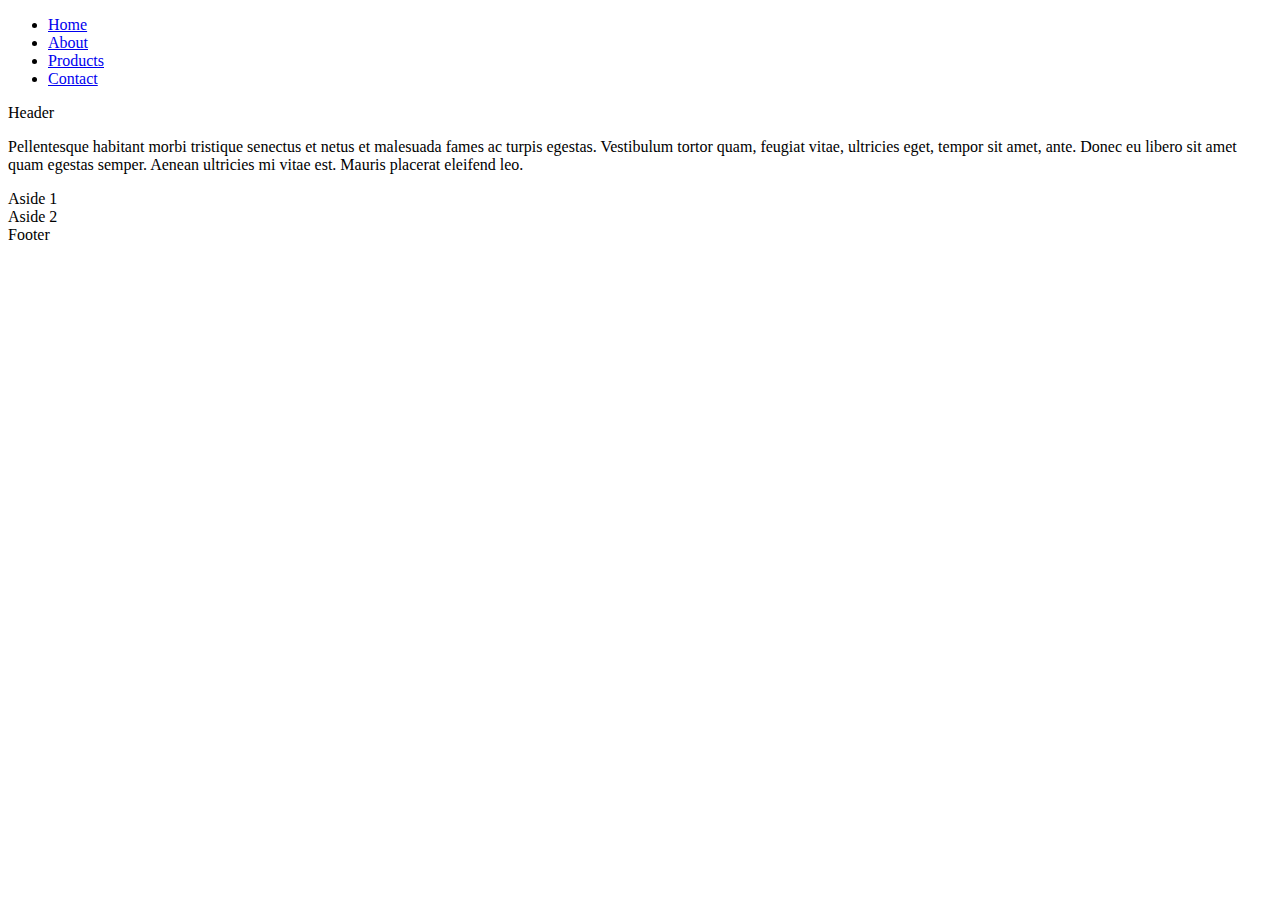
==== index.html @ 34260993 "start HTML and CSS from scratch" ====
<!DOCTYPE html>
<html lang="en">
<head>
    <meta charset="UTF-8">
    <meta http-equiv="X-UA-Compatible" content="IE=edge">
    <meta name="viewport" content="width=device-width, initial-scale=1.0">
    <link rel="stylesheet" src="./assets/css/style.css">
    <title>Nick Pavlovic - My Full Stack porftolio</title>
</head>

<body>

    <header>
        <ul class="navigation">
            <li><a href="#">Home</a></li>
            <li><a href="#">About</a></li>
            <li><a href="#">Products</a></li>
            <li><a href="#">Contact</a></li>
          </ul>
    </header>

    <main class="wrapper">
        <header class="header">Header</header>
        <article class="main">
          <p>Pellentesque habitant morbi tristique senectus et netus et malesuada fames ac turpis egestas. Vestibulum tortor quam, feugiat vitae, ultricies eget, tempor sit amet, ante. Donec eu libero sit amet quam egestas semper. Aenean ultricies mi vitae est. Mauris placerat eleifend leo.</p>  
        </article>
        <aside class="aside aside-1">Aside 1</aside>
        <aside class="aside aside-2">Aside 2</aside>
        <footer class="footer">Footer</footer>
    </main>
</body>

</html>
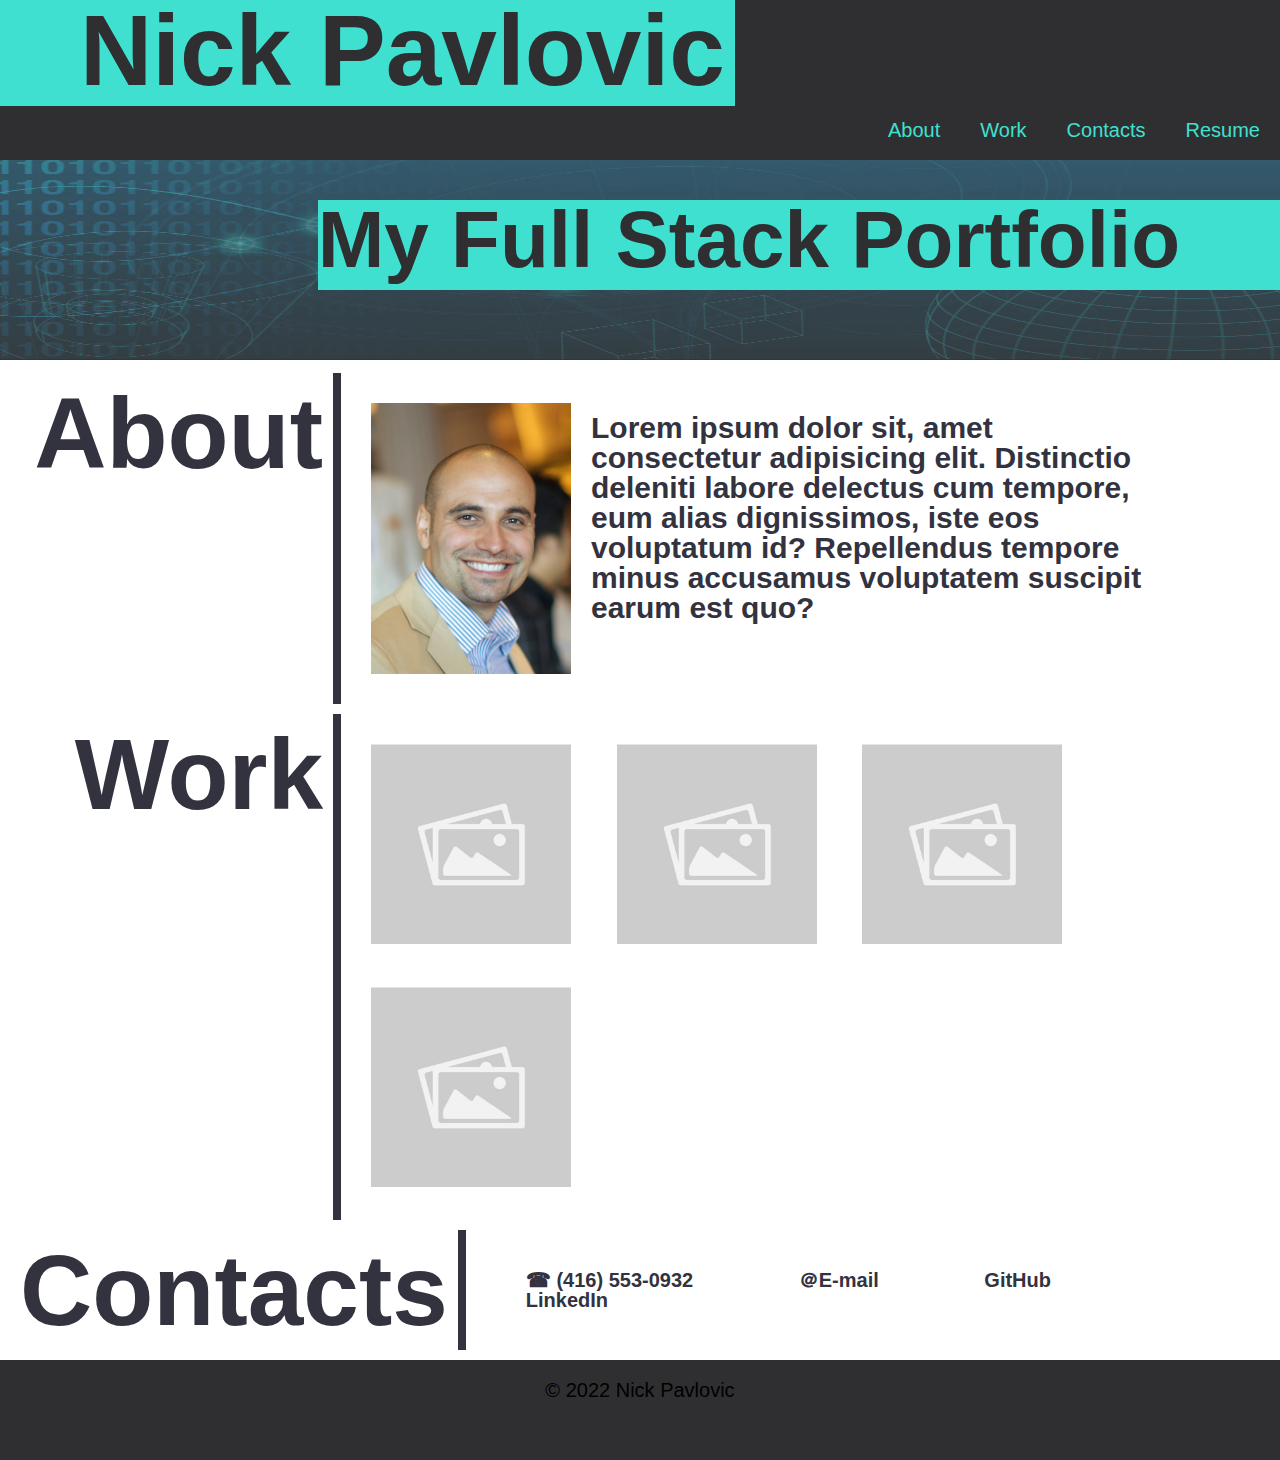
==== commit 00562f0b: "final push before deployment" ====
--- a/index.html
+++ b/index.html
@@ -4,30 +4,68 @@
     <meta charset="UTF-8">
     <meta http-equiv="X-UA-Compatible" content="IE=edge">
     <meta name="viewport" content="width=device-width, initial-scale=1.0">
-    <link rel="stylesheet" src="./assets/css/style.css">
-    <title>Nick Pavlovic - My Full Stack porftolio</title>
+    <link rel="stylesheet" href="./assets/css/reset.css"/>
+    <link rel="stylesheet" href="./assets/css/style.css"/>
+    <title>Nick Pavlovic - My Full Stack Porftolio</title>
 </head>
 
 <body>
-
+    
     <header>
-        <ul class="navigation">
-            <li><a href="#">Home</a></li>
-            <li><a href="#">About</a></li>
-            <li><a href="#">Products</a></li>
-            <li><a href="#">Contact</a></li>
-          </ul>
+            <h1>Nick Pavlovic</h1>
     </header>
 
-    <main class="wrapper">
-        <header class="header">Header</header>
-        <article class="main">
-          <p>Pellentesque habitant morbi tristique senectus et netus et malesuada fames ac turpis egestas. Vestibulum tortor quam, feugiat vitae, ultricies eget, tempor sit amet, ante. Donec eu libero sit amet quam egestas semper. Aenean ultricies mi vitae est. Mauris placerat eleifend leo.</p>  
-        </article>
-        <aside class="aside aside-1">Aside 1</aside>
-        <aside class="aside aside-2">Aside 2</aside>
-        <footer class="footer">Footer</footer>
+    <nav>
+        <ul class="navigation">
+            <li><a href="#about">About</a></li>
+            <li><a href="#work">Work</a></li>
+            <li><a href="#contacts">Contacts</a></li>
+            <li><a href="#">Resume </a></li>
+        </ul>
+    </nav>
+
+    <main>
+        <section>
+                <img class="subtitle-image" src="./assets/images/background.jpeg">
+                <h2>My Full Stack Portfolio</h2>
+        </section>
+
+        <section class="wrapper">
+
+                <div class="main">
+                    <img class="profile-image" src="./assets/images/IMG_2359.jpeg" alt="Nick Pavlovic profile picture">
+                    <p class="profile-text">Lorem ipsum dolor sit, amet consectetur adipisicing elit. Distinctio deleniti labore delectus cum tempore, eum alias dignissimos, iste eos voluptatum id? Repellendus tempore minus accusamus voluptatem suscipit earum est quo?</p>
+                </div>
+                <aside class="aside aside-1" id="about"><h3>About</h3></aside>
+                
+        </section>
+
+        <section class="wrapper">
+                <div class="main portolio">
+                    <img class="work-image" src="./assets/images/placehold.jpeg" alt="image 1">
+                    <img class="work-image" src="./assets/images/placehold.jpeg" alt="image 1">
+                    <img class="work-image" src="./assets/images/placehold.jpeg" alt="image 1">
+                    <img class="work-image" src="./assets/images/placehold.jpeg" alt="image 1">
+                </div>
+                <aside class="aside aside-1" id="work"><h3>Work</h3></aside>
+        </section>
+
+        <section class="wrapper">       
+                <div class="main">
+                    <ul>
+                        <li> ☎ (416) 553-0932</li>
+                        <li><a href="mailto:nickpavlovic@me.com">＠E-mail</a></li>
+                        <li><a href="github.com">GitHub</a></li>
+                        <li><a href="LinkedIn.com">LinkedIn </a></li>
+                    </ul>
+                </div>
+                <aside class="aside aside-1" id="contacts"><h3>Contacts</h3></aside>
+        </section>
     </main>
+
+    <footer class="centre">
+            <p>© 2022 Nick Pavlovic</p>
+    </footer>
+
 </body>
-
 </html>--- a/assets/css/style.css
+++ b/assets/css/style.css
@@ -0,0 +1,200 @@
+
+* {
+	padding:0;
+	margin:0;
+  }
+  
+  body {
+	position: relative;
+  
+	font-family: 'Lucida Sans', 'Lucida Sans Regular', 'Lucida Grande', 'Lucida Sans Unicode', Geneva, Verdana, sans-serif;
+	font-size: 20px;
+  }
+  
+  header, footer {
+	line-height: 60px;
+	width: 100%;
+	height:100px;
+	background-color: rgb(47, 47, 49);
+  
+  
+  }
+
+  .right-just {
+	text-align: right;
+  }
+  
+  .left-just {
+	text-align: left;
+  }
+  
+  .centre {
+	text-align: center;
+  }
+  
+.wrapper .main a {
+	text-decoration: none;
+	color: rgb(51, 50, 63);
+	
+}
+.wrapper .main li {
+	display:inline;
+	position: relative;
+	text-decoration: none;
+	color: rgb(51, 50, 63);
+	top: 30px;
+	margin:50px;
+}
+
+  h1 {
+	position: relative;
+	display: inline;
+	top: 20px;;
+	padding-left: 80px;
+	padding-right: 10px;
+	color: rgb(47, 47, 49);
+	background-color: turquoise;
+	font-size: 100px;
+  }
+
+  h2 {
+	position: absolute;
+	display: inline;
+	right: 100px;
+	top: 200px;
+	right: 0;
+	padding-right: 100px;
+	padding-bottom: 10px;
+	color: rgb(47, 47, 49);
+	background-color: turquoise;
+	font-size:80px;
+  }
+
+h3 {
+	text-align: right;
+	font-size: 100px;
+	font-weight: bolder;
+	color: rgb(51, 50, 63);
+}
+
+  .subtitle-image {
+	position:relative;
+	display:bock;
+	width:100%;
+	height: 200px;
+	clip-path: margin-box;
+	opacity: 0.8;
+	
+  }
+
+  .profile-image {
+	float: left;
+	width: 200px;
+	margin: 20px;
+	
+  }
+
+  .work-image {
+	
+	width: 200px;
+	margin: 20px;
+	
+  }
+
+  .profile-text {
+	padding:10px;
+	margin-top:20px;
+	margin-left: 20px;
+	margin-right: 100px;
+	color: rgb(51, 50, 63);
+	font-size: 30px;
+  }
+
+  .navigation {
+    display: flex;
+    flex-flow: row wrap;
+    justify-content: flex-end;
+    
+    list-style: none;
+    margin: 0; 
+    background: rgb(47, 47, 49);
+  }
+  
+  .navigation a {
+    text-decoration: none;
+    display: block;
+    padding: 1em;
+    color: turquoise;
+  }
+  
+  .navigation a:hover {
+    background: turquoise;
+	color: rgb(47, 47, 49);;
+  }
+
+  @media all and (max-width: 800px) {
+    .navigation {
+      justify-content: space-around;
+    }
+  }
+  
+  .wrapper {
+    display: flex;  
+    flex-flow: row wrap;
+    font-weight: bold;
+    text-align: center; 
+	margin: 10px;
+  }
+  
+  .wrapper > * {
+    padding: 10px;
+    flex: 1 100%;
+  }
+  
+  
+  .footer {
+    background: lightgreen;
+    order:5;
+  }
+  
+  .main {
+    text-align: left;
+    background: white;
+    order:4;
+  }
+  
+  .aside-1 {
+    background: white;
+	border-right: 8px solid rgb(51, 50, 63);
+    order: 2;
+  }
+
+  @media all and (min-width: 600px) {
+    .aside { flex: 1 0 0; }
+  }
+  
+  @media all and (min-width: 800px) {
+    .main    { flex: 3 0px; }
+    .aside-1 { order: 1; } 
+    .main    { order: 2; }
+    .aside-2 { order: 3; }
+    .footer  { order: 4; }
+  }
+
+  @media all and (max-width: 600px) {
+    .navigation {
+      flex-flow: column wrap;
+      padding: 0;
+   
+    }
+    .navigation a { 
+      text-align: center; 
+      padding: 10px;
+      border-top: 1px solid rgba(255, 255, 255,0.3); 
+      border-bottom: 1px solid rgba(0, 0, 0, 0.1); 
+    }
+    .navigation li:last-of-type a {
+      border-bottom: none;
+  
+    }
+  }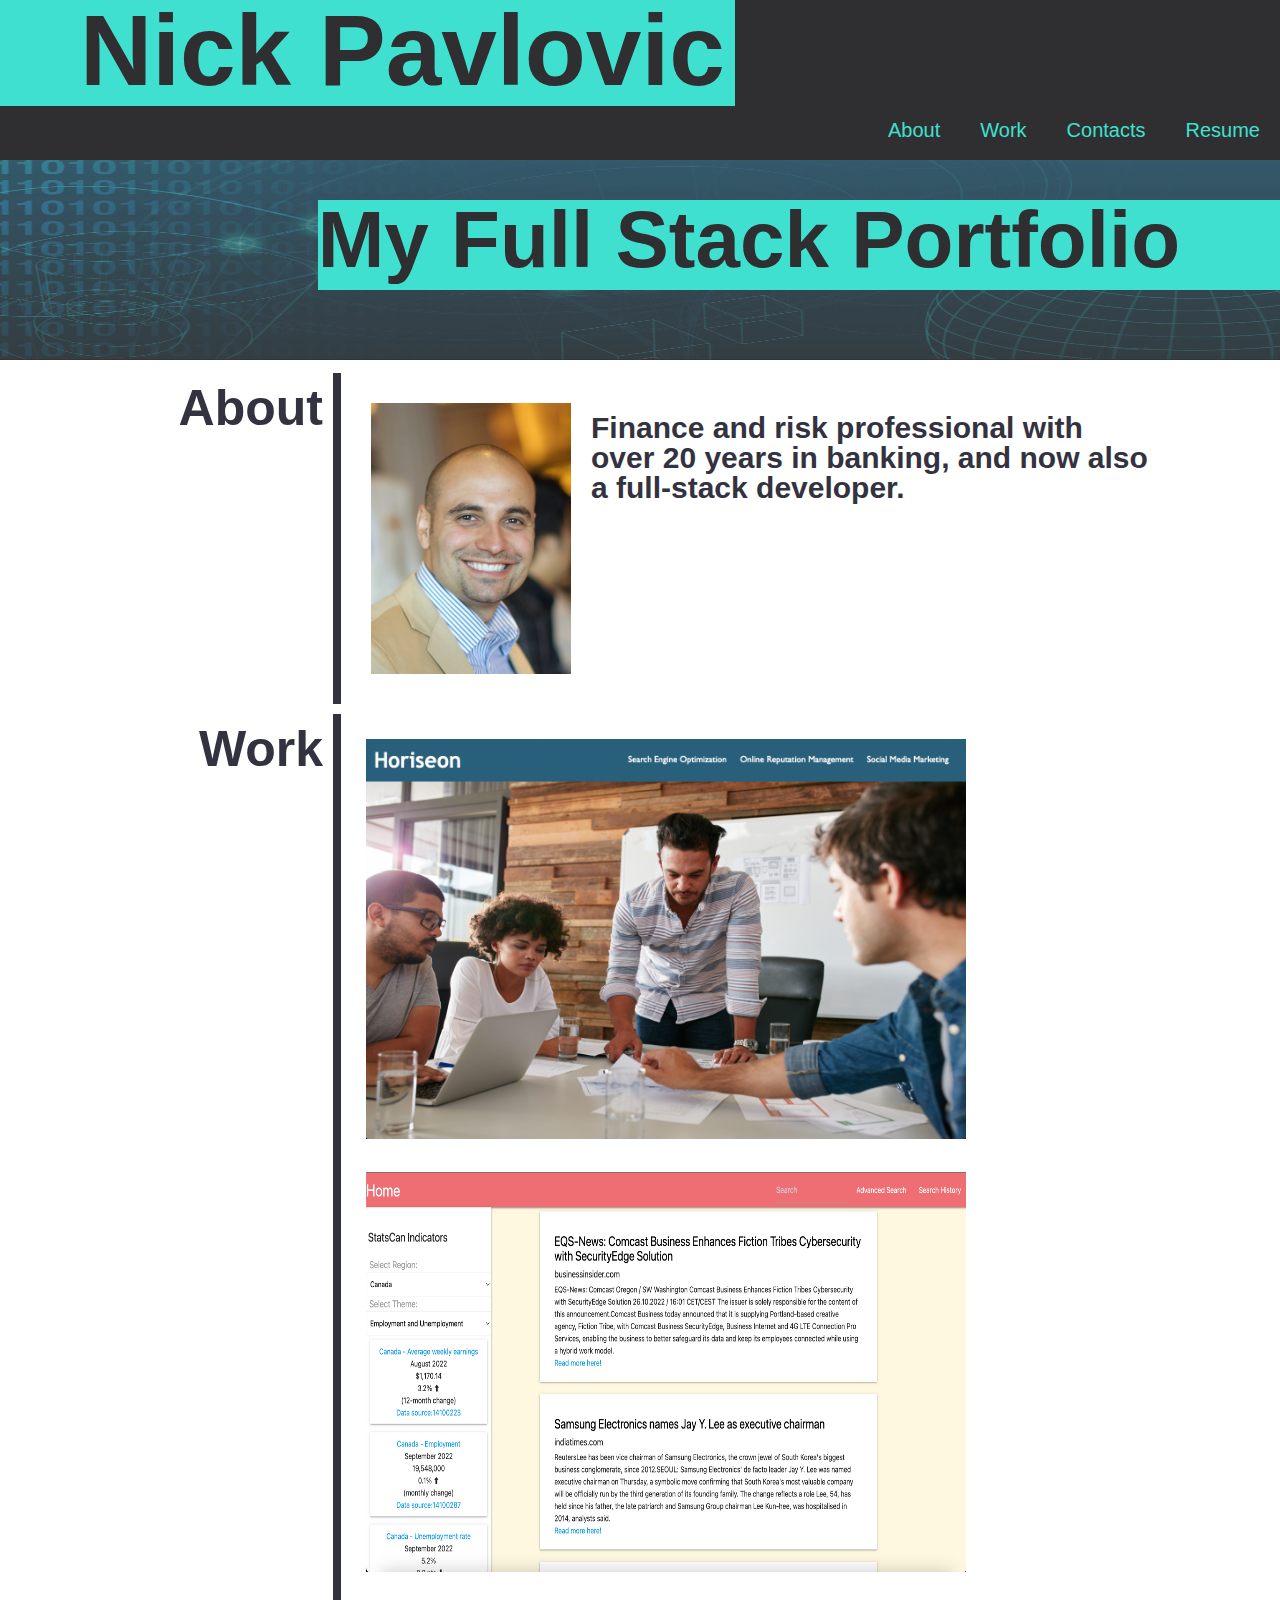
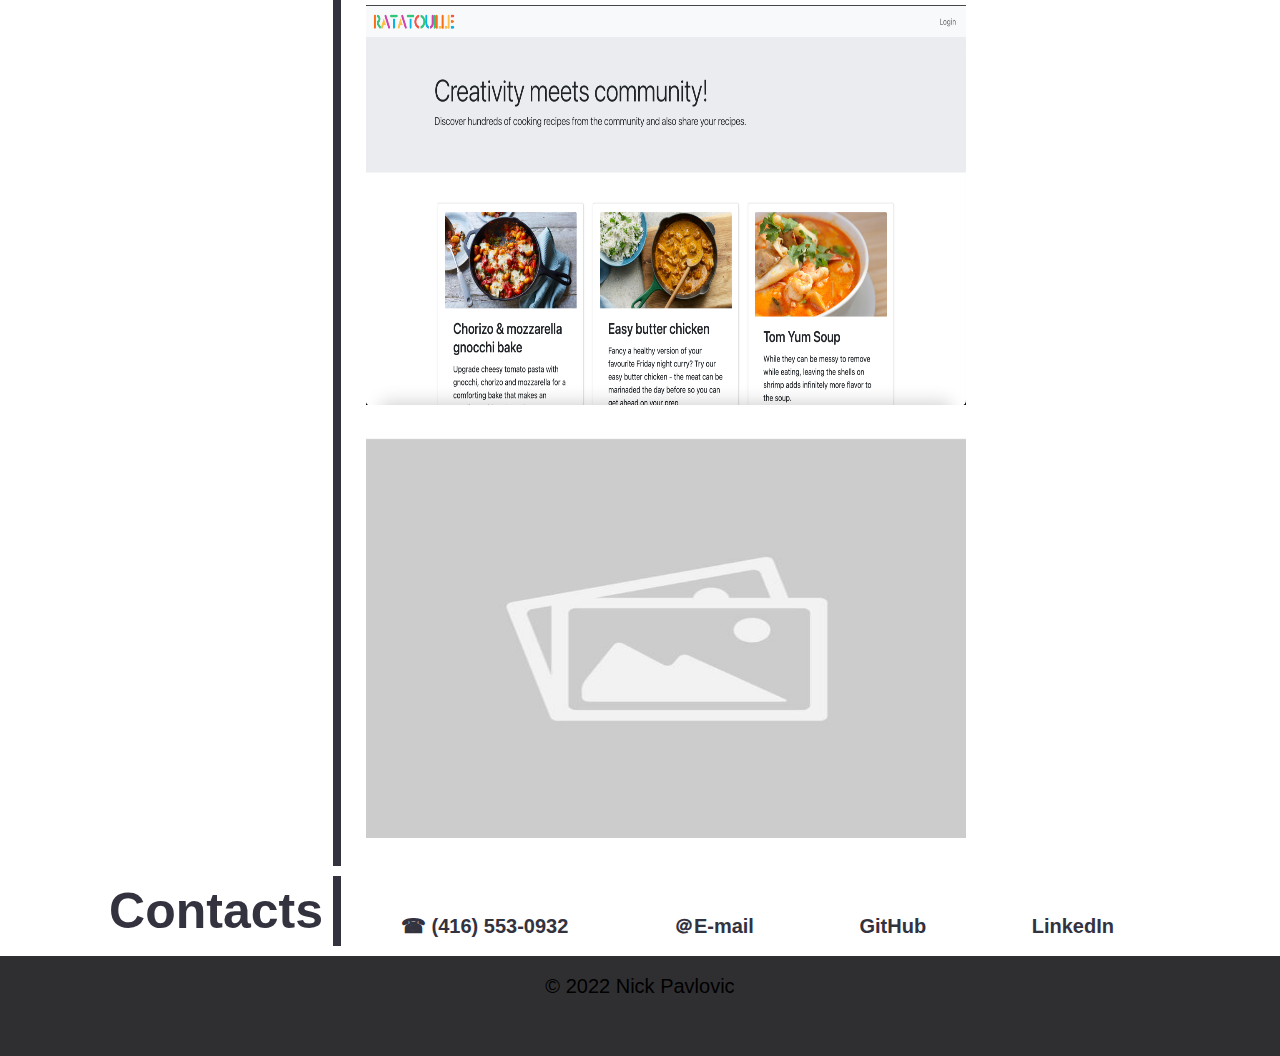
==== commit 7f09ab0f: "updated work links" ====
--- a/index.html
+++ b/index.html
@@ -34,7 +34,7 @@
 
                 <div class="main">
                     <img class="profile-image" src="./assets/images/IMG_2359.jpeg" alt="Nick Pavlovic profile picture">
-                    <p class="profile-text">Lorem ipsum dolor sit, amet consectetur adipisicing elit. Distinctio deleniti labore delectus cum tempore, eum alias dignissimos, iste eos voluptatum id? Repellendus tempore minus accusamus voluptatem suscipit earum est quo?</p>
+                    <p class="profile-text">Finance and risk professional with over 20 years in banking, and now also a full-stack developer.</p>
                 </div>
                 <aside class="aside aside-1" id="about"><h3>About</h3></aside>
                 
@@ -42,9 +42,9 @@
 
         <section class="wrapper">
                 <div class="main portolio">
-                    <img class="work-image" src="./assets/images/placehold.jpeg" alt="image 1">
-                    <img class="work-image" src="./assets/images/placehold.jpeg" alt="image 1">
-                    <img class="work-image" src="./assets/images/placehold.jpeg" alt="image 1">
+                    <a href="https://pav1593.github.io/module-1-challenge/" ><img class="work-image" src="./assets/images/Horiseon.png" alt="Horiseon HTML Refactor"></a>
+                    <a href="https://honsumal.github.io/news-headline-aggregator/" ><img class="work-image" src="./assets/images/New Headline Aggregator.png" alt="News Headline Aggregator"></a>
+                    <a href="https://ratatouille-recipes.herokuapp.com/"><img  class="work-image" src="./assets/images/Ratatouille Recipes.png" alt="Ratatouille Recipes CMS Blog"></a>
                     <img class="work-image" src="./assets/images/placehold.jpeg" alt="image 1">
                 </div>
                 <aside class="aside aside-1" id="work"><h3>Work</h3></aside>
@@ -54,9 +54,9 @@
                 <div class="main">
                     <ul>
                         <li> ☎ (416) 553-0932</li>
-                        <li><a href="mailto:nickpavlovic@me.com">＠E-mail</a></li>
-                        <li><a href="github.com">GitHub</a></li>
-                        <li><a href="LinkedIn.com">LinkedIn </a></li>
+                        <li><a href="mailto:nickpavlovic@icloud.com">＠E-mail</a></li>
+                        <li><a href="https://www.github.com/pav1593">GitHub</a></li>
+                        <li><a href="https://ca.linkedin.com/in/nickpavlovic">LinkedIn </a></li>
                     </ul>
                 </div>
                 <aside class="aside aside-1" id="contacts"><h3>Contacts</h3></aside>
--- a/assets/css/style.css
+++ b/assets/css/style.css
@@ -72,7 +72,7 @@
 
 h3 {
 	text-align: right;
-	font-size: 100px;
+	font-size: 50px;
 	font-weight: bolder;
 	color: rgb(51, 50, 63);
 }
@@ -96,8 +96,9 @@
 
   .work-image {
 	
-	width: 200px;
-	margin: 20px;
+	width: 600px;
+	margin: 15px;
+  height:400px;
 	
   }
 
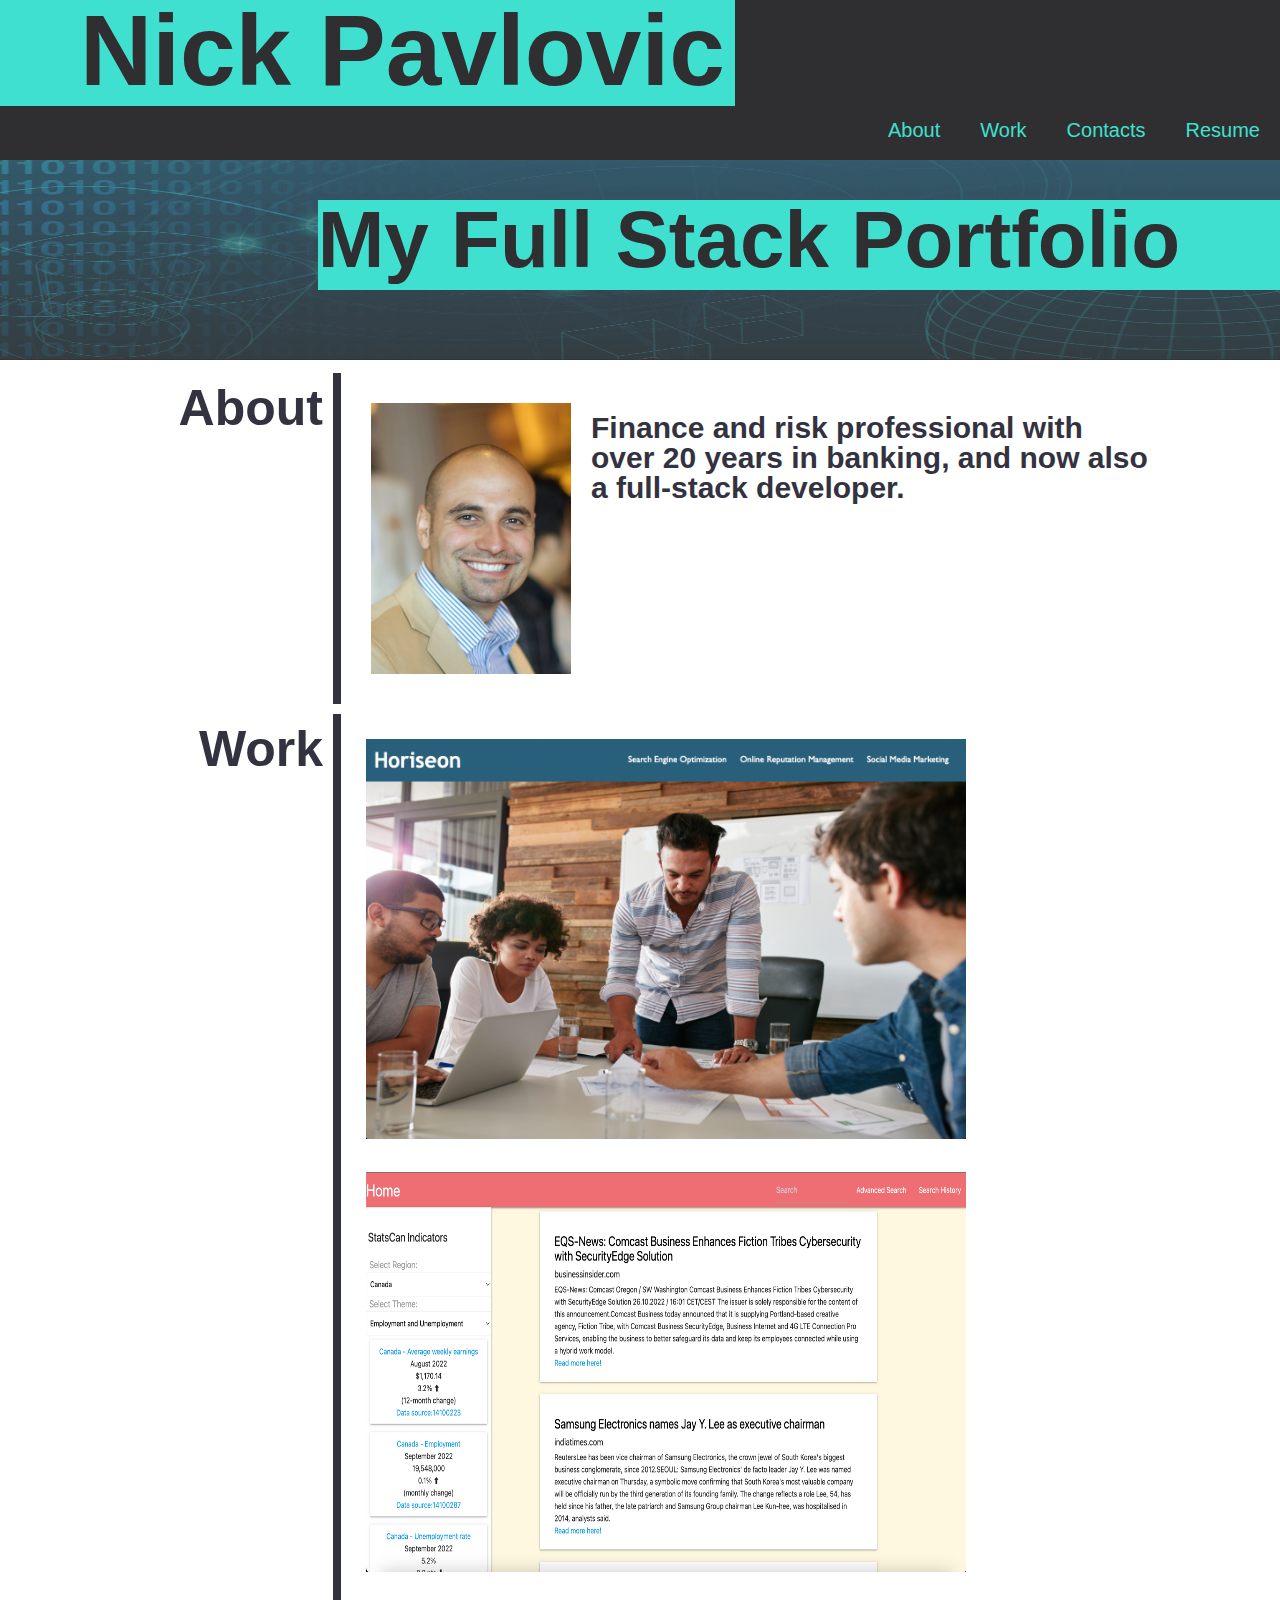
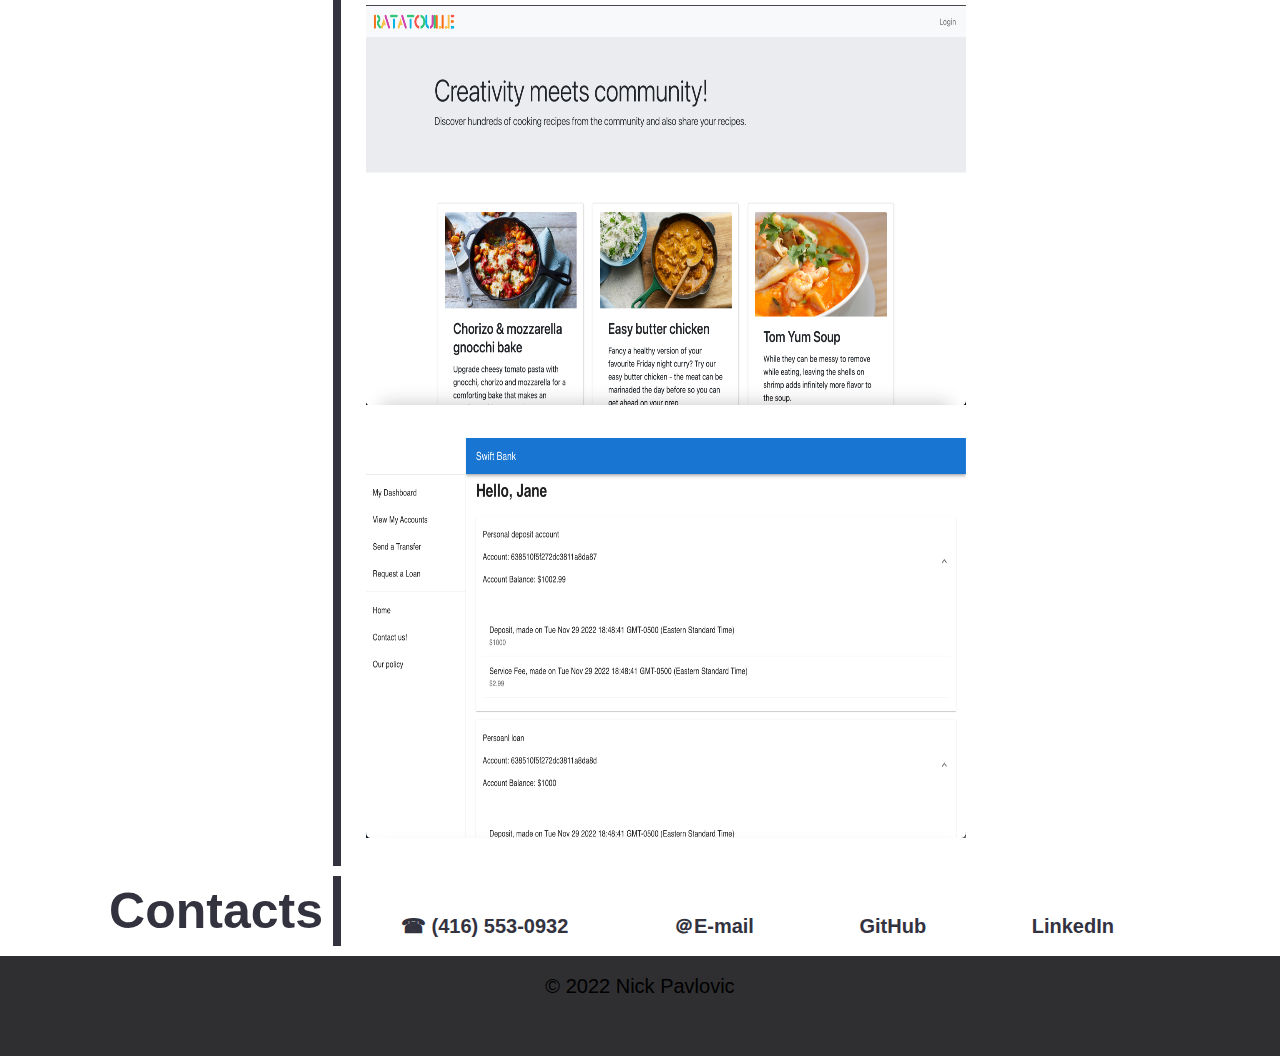
==== commit 54999125: "added last project Swift Bank" ====
--- a/index.html
+++ b/index.html
@@ -45,7 +45,7 @@
                     <a href="https://pav1593.github.io/module-1-challenge/" ><img class="work-image" src="./assets/images/Horiseon.png" alt="Horiseon HTML Refactor"></a>
                     <a href="https://honsumal.github.io/news-headline-aggregator/" ><img class="work-image" src="./assets/images/New Headline Aggregator.png" alt="News Headline Aggregator"></a>
                     <a href="https://ratatouille-recipes.herokuapp.com/"><img  class="work-image" src="./assets/images/Ratatouille Recipes.png" alt="Ratatouille Recipes CMS Blog"></a>
-                    <img class="work-image" src="./assets/images/placehold.jpeg" alt="image 1">
+                    <a href="https://swiftbank.herokuapp.com/"> <img class="work-image" src="./assets/images/Swift Bank.png" alt="image 1"></a>
                 </div>
                 <aside class="aside aside-1" id="work"><h3>Work</h3></aside>
         </section>
